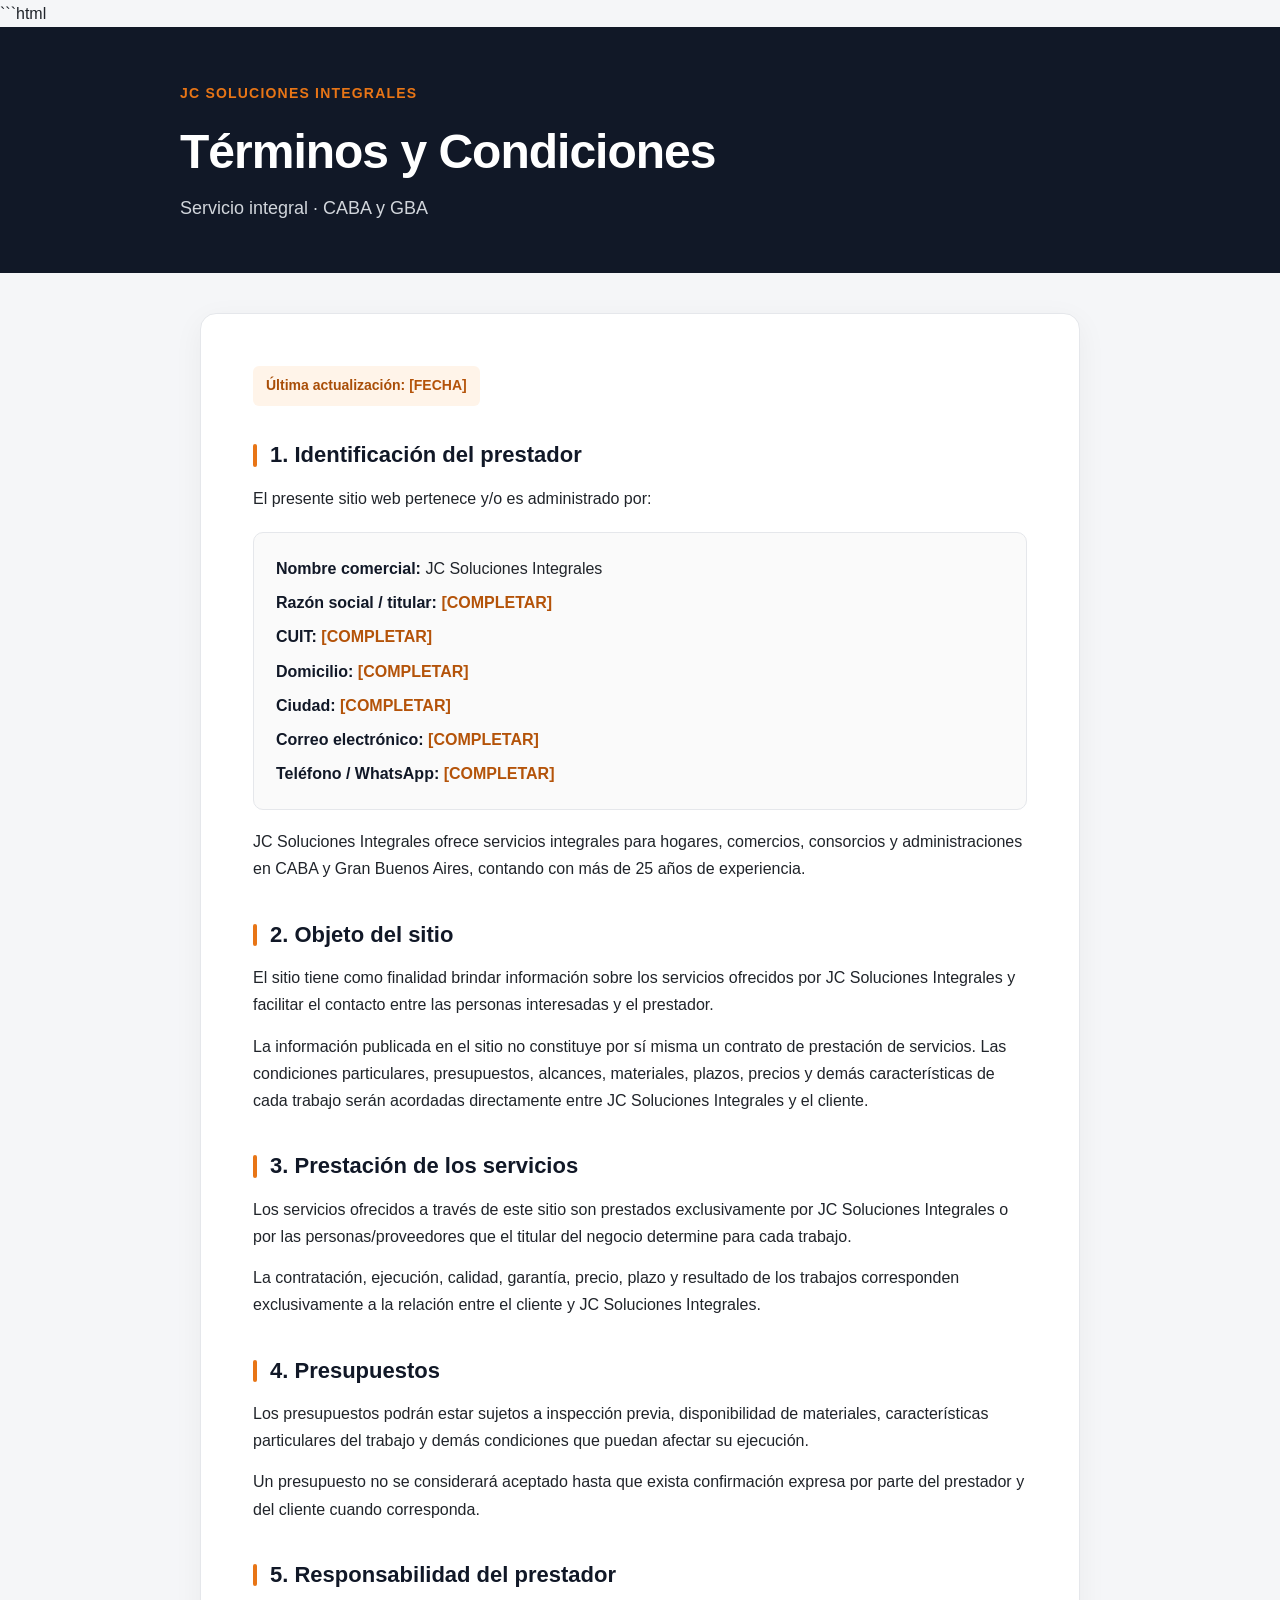
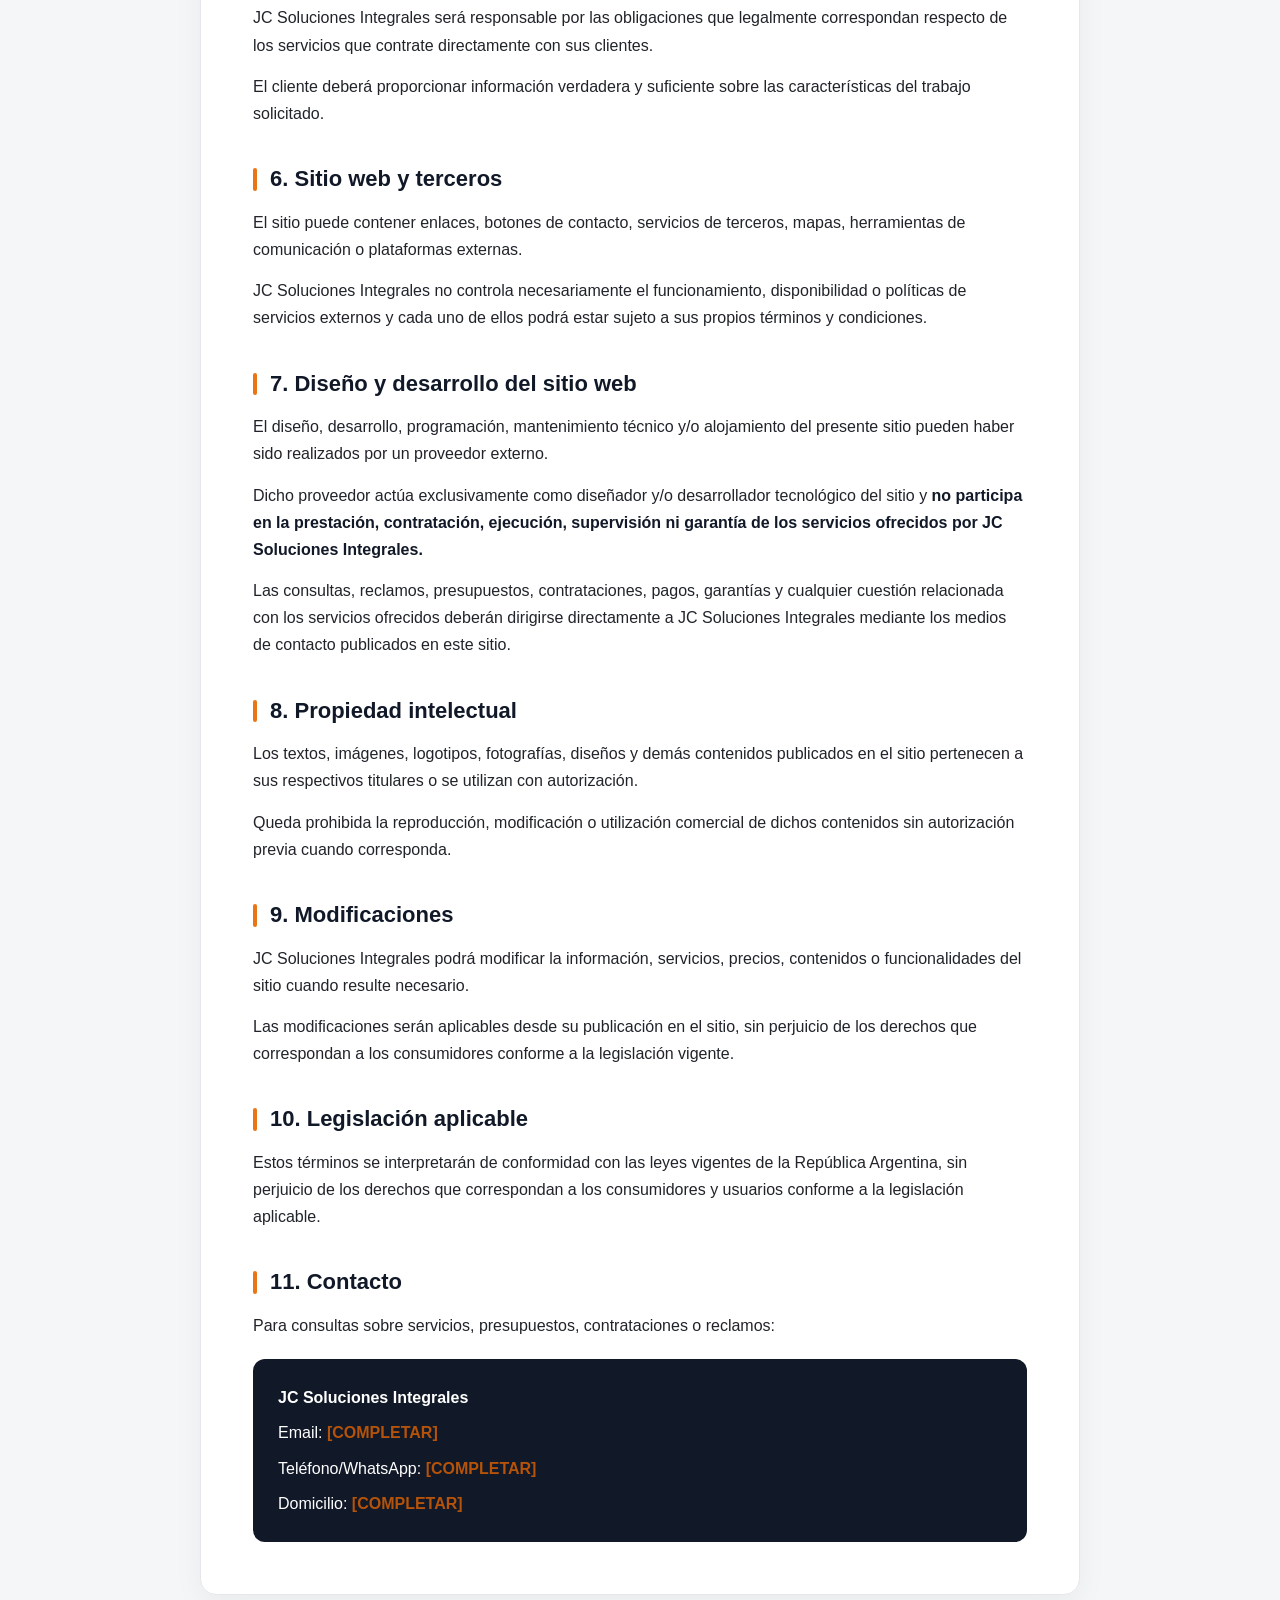
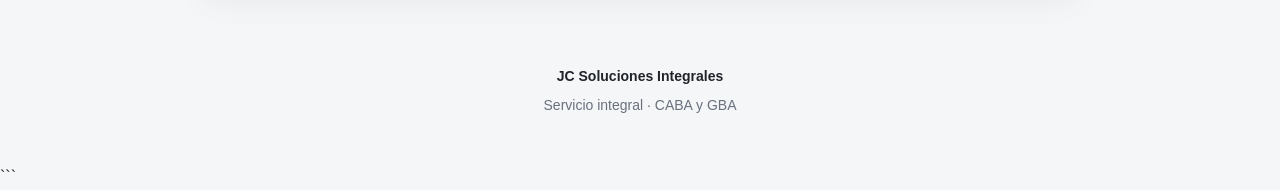
==== terminos-y-condiciones.html @ 71f80b51 "Create terminos-y-condiciones.html" ====
```html
<!DOCTYPE html>
<html lang="es">
<head>
  <meta charset="UTF-8">
  <meta name="viewport" content="width=device-width, initial-scale=1.0">

  <title>Términos y Condiciones | JC Soluciones Integrales</title>
  <meta name="description" content="Términos y condiciones de JC Soluciones Integrales. Servicio integral para hogares, comercios, consorcios y administraciones en CABA y GBA.">

  <style>
    :root {
      --bg: #f5f6f8;
      --surface: #ffffff;
      --text: #20242a;
      --muted: #69717d;
      --primary: #111827;
      --accent: #e87516;
      --border: #e5e7eb;
      --max-width: 920px;
    }

    * {
      margin: 0;
      padding: 0;
      box-sizing: border-box;
    }

    html {
      scroll-behavior: smooth;
    }

    body {
      font-family: Arial, Helvetica, sans-serif;
      background: var(--bg);
      color: var(--text);
      line-height: 1.7;
      font-size: 16px;
    }

    a {
      color: inherit;
    }

    .page-header {
      background: var(--primary);
      color: #fff;
      padding: 55px 20px 50px;
    }

    .header-inner {
      width: min(100%, var(--max-width));
      margin: 0 auto;
    }

    .brand {
      display: inline-block;
      margin-bottom: 20px;
      font-size: 14px;
      font-weight: 700;
      letter-spacing: 1.2px;
      text-transform: uppercase;
      color: var(--accent);
    }

    h1 {
      font-size: clamp(32px, 5vw, 48px);
      line-height: 1.1;
      margin-bottom: 14px;
      letter-spacing: -1px;
    }

    .subtitle {
      font-size: 18px;
      color: #d1d5db;
      max-width: 650px;
    }

    .content-wrapper {
      width: min(100%, var(--max-width));
      margin: 40px auto;
      padding: 0 20px;
    }

    .legal-card {
      background: var(--surface);
      border: 1px solid var(--border);
      border-radius: 16px;
      padding: clamp(28px, 5vw, 52px);
      box-shadow: 0 8px 30px rgba(0, 0, 0, 0.05);
    }

    .updated {
      display: inline-block;
      margin-bottom: 35px;
      padding: 8px 13px;
      border-radius: 6px;
      background: #fff4e9;
      color: #a94e08;
      font-size: 14px;
      font-weight: 600;
    }

    section {
      margin-bottom: 38px;
    }

    section:last-child {
      margin-bottom: 0;
    }

    h2 {
      position: relative;
      margin-bottom: 15px;
      padding-left: 17px;
      font-size: 22px;
      line-height: 1.3;
      color: var(--primary);
    }

    h2::before {
      content: "";
      position: absolute;
      left: 0;
      top: 3px;
      width: 4px;
      height: calc(100% - 6px);
      border-radius: 5px;
      background: var(--accent);
    }

    p {
      margin-bottom: 14px;
    }

    p:last-child {
      margin-bottom: 0;
    }

    strong {
      color: #111827;
    }

    .provider-data {
      margin-top: 20px;
      padding: 22px;
      border: 1px solid var(--border);
      border-radius: 10px;
      background: #fafafa;
    }

    .provider-data p {
      margin-bottom: 7px;
    }

    .provider-data p:last-child {
      margin-bottom: 0;
    }

    .contact-box {
      margin-top: 20px;
      padding: 25px;
      border-radius: 12px;
      background: var(--primary);
      color: #fff;
    }

    .contact-box strong {
      color: #fff;
    }

    .contact-box p {
      margin-bottom: 8px;
    }

    .contact-box p:last-child {
      margin-bottom: 0;
    }

    .placeholder {
      color: #b45309;
      font-weight: 600;
    }

    .page-footer {
      padding: 30px 20px 45px;
      text-align: center;
      color: var(--muted);
      font-size: 14px;
    }

    .footer-brand {
      font-weight: 700;
      color: var(--text);
      margin-bottom: 5px;
    }

    @media (max-width: 600px) {
      body {
        font-size: 15px;
      }

      .page-header {
        padding: 38px 20px 35px;
      }

      h1 {
        font-size: 32px;
      }

      .subtitle {
        font-size: 16px;
      }

      .content-wrapper {
        margin: 20px auto;
        padding: 0 12px;
      }

      .legal-card {
        border-radius: 12px;
        padding: 25px 20px;
      }

      .updated {
        margin-bottom: 28px;
      }

      section {
        margin-bottom: 32px;
      }

      h2 {
        font-size: 20px;
      }

      .provider-data,
      .contact-box {
        padding: 18px;
      }
    }
  </style>
</head>

<body>

  <header class="page-header">
    <div class="header-inner">
      <div class="brand">JC Soluciones Integrales</div>

      <h1>Términos y Condiciones</h1>

      <p class="subtitle">
        Servicio integral · CABA y GBA
      </p>
    </div>
  </header>


  <main class="content-wrapper">

    <article class="legal-card">

      <div class="updated">
        Última actualización: <span class="placeholder">[FECHA]</span>
      </div>


      <section>
        <h2>1. Identificación del prestador</h2>

        <p>
          El presente sitio web pertenece y/o es administrado por:
        </p>

        <div class="provider-data">
          <p><strong>Nombre comercial:</strong> JC Soluciones Integrales</p>
          <p><strong>Razón social / titular:</strong> <span class="placeholder">[COMPLETAR]</span></p>
          <p><strong>CUIT:</strong> <span class="placeholder">[COMPLETAR]</span></p>
          <p><strong>Domicilio:</strong> <span class="placeholder">[COMPLETAR]</span></p>
          <p><strong>Ciudad:</strong> <span class="placeholder">[COMPLETAR]</span></p>
          <p><strong>Correo electrónico:</strong> <span class="placeholder">[COMPLETAR]</span></p>
          <p><strong>Teléfono / WhatsApp:</strong> <span class="placeholder">[COMPLETAR]</span></p>
        </div>

        <p style="margin-top: 18px;">
          JC Soluciones Integrales ofrece servicios integrales para hogares,
          comercios, consorcios y administraciones en CABA y Gran Buenos Aires,
          contando con más de 25 años de experiencia.
        </p>
      </section>


      <section>
        <h2>2. Objeto del sitio</h2>

        <p>
          El sitio tiene como finalidad brindar información sobre los servicios
          ofrecidos por JC Soluciones Integrales y facilitar el contacto entre
          las personas interesadas y el prestador.
        </p>

        <p>
          La información publicada en el sitio no constituye por sí misma un
          contrato de prestación de servicios. Las condiciones particulares,
          presupuestos, alcances, materiales, plazos, precios y demás
          características de cada trabajo serán acordadas directamente entre
          JC Soluciones Integrales y el cliente.
        </p>
      </section>


      <section>
        <h2>3. Prestación de los servicios</h2>

        <p>
          Los servicios ofrecidos a través de este sitio son prestados
          exclusivamente por JC Soluciones Integrales o por las
          personas/proveedores que el titular del negocio determine para cada
          trabajo.
        </p>

        <p>
          La contratación, ejecución, calidad, garantía, precio, plazo y
          resultado de los trabajos corresponden exclusivamente a la relación
          entre el cliente y JC Soluciones Integrales.
        </p>
      </section>


      <section>
        <h2>4. Presupuestos</h2>

        <p>
          Los presupuestos podrán estar sujetos a inspección previa,
          disponibilidad de materiales, características particulares del
          trabajo y demás condiciones que puedan afectar su ejecución.
        </p>

        <p>
          Un presupuesto no se considerará aceptado hasta que exista
          confirmación expresa por parte del prestador y del cliente cuando
          corresponda.
        </p>
      </section>


      <section>
        <h2>5. Responsabilidad del prestador</h2>

        <p>
          JC Soluciones Integrales será responsable por las obligaciones que
          legalmente correspondan respecto de los servicios que contrate
          directamente con sus clientes.
        </p>

        <p>
          El cliente deberá proporcionar información verdadera y suficiente
          sobre las características del trabajo solicitado.
        </p>
      </section>


      <section>
        <h2>6. Sitio web y terceros</h2>

        <p>
          El sitio puede contener enlaces, botones de contacto, servicios de
          terceros, mapas, herramientas de comunicación o plataformas externas.
        </p>

        <p>
          JC Soluciones Integrales no controla necesariamente el funcionamiento,
          disponibilidad o políticas de servicios externos y cada uno de ellos
          podrá estar sujeto a sus propios términos y condiciones.
        </p>
      </section>


      <section>
        <h2>7. Diseño y desarrollo del sitio web</h2>

        <p>
          El diseño, desarrollo, programación, mantenimiento técnico y/o
          alojamiento del presente sitio pueden haber sido realizados por un
          proveedor externo.
        </p>

        <p>
          Dicho proveedor actúa exclusivamente como diseñador y/o desarrollador
          tecnológico del sitio y <strong>no participa en la prestación,
          contratación, ejecución, supervisión ni garantía de los servicios
          ofrecidos por JC Soluciones Integrales.</strong>
        </p>

        <p>
          Las consultas, reclamos, presupuestos, contrataciones, pagos,
          garantías y cualquier cuestión relacionada con los servicios
          ofrecidos deberán dirigirse directamente a JC Soluciones Integrales
          mediante los medios de contacto publicados en este sitio.
        </p>
      </section>


      <section>
        <h2>8. Propiedad intelectual</h2>

        <p>
          Los textos, imágenes, logotipos, fotografías, diseños y demás
          contenidos publicados en el sitio pertenecen a sus respectivos
          titulares o se utilizan con autorización.
        </p>

        <p>
          Queda prohibida la reproducción, modificación o utilización comercial
          de dichos contenidos sin autorización previa cuando corresponda.
        </p>
      </section>


      <section>
        <h2>9. Modificaciones</h2>

        <p>
          JC Soluciones Integrales podrá modificar la información, servicios,
          precios, contenidos o funcionalidades del sitio cuando resulte
          necesario.
        </p>

        <p>
          Las modificaciones serán aplicables desde su publicación en el sitio,
          sin perjuicio de los derechos que correspondan a los consumidores
          conforme a la legislación vigente.
        </p>
      </section>


      <section>
        <h2>10. Legislación aplicable</h2>

        <p>
          Estos términos se interpretarán de conformidad con las leyes vigentes
          de la República Argentina, sin perjuicio de los derechos que
          correspondan a los consumidores y usuarios conforme a la legislación
          aplicable.
        </p>
      </section>


      <section>
        <h2>11. Contacto</h2>

        <p>
          Para consultas sobre servicios, presupuestos, contrataciones o
          reclamos:
        </p>

        <div class="contact-box">
          <p><strong>JC Soluciones Integrales</strong></p>
          <p>Email: <span class="placeholder">[COMPLETAR]</span></p>
          <p>Teléfono/WhatsApp: <span class="placeholder">[COMPLETAR]</span></p>
          <p>Domicilio: <span class="placeholder">[COMPLETAR]</span></p>
        </div>
      </section>

    </article>

  </main>


  <footer class="page-footer">
    <div class="footer-brand">JC Soluciones Integrales</div>
    <div>Servicio integral · CABA y GBA</div>
  </footer>

</body>
</html>
```
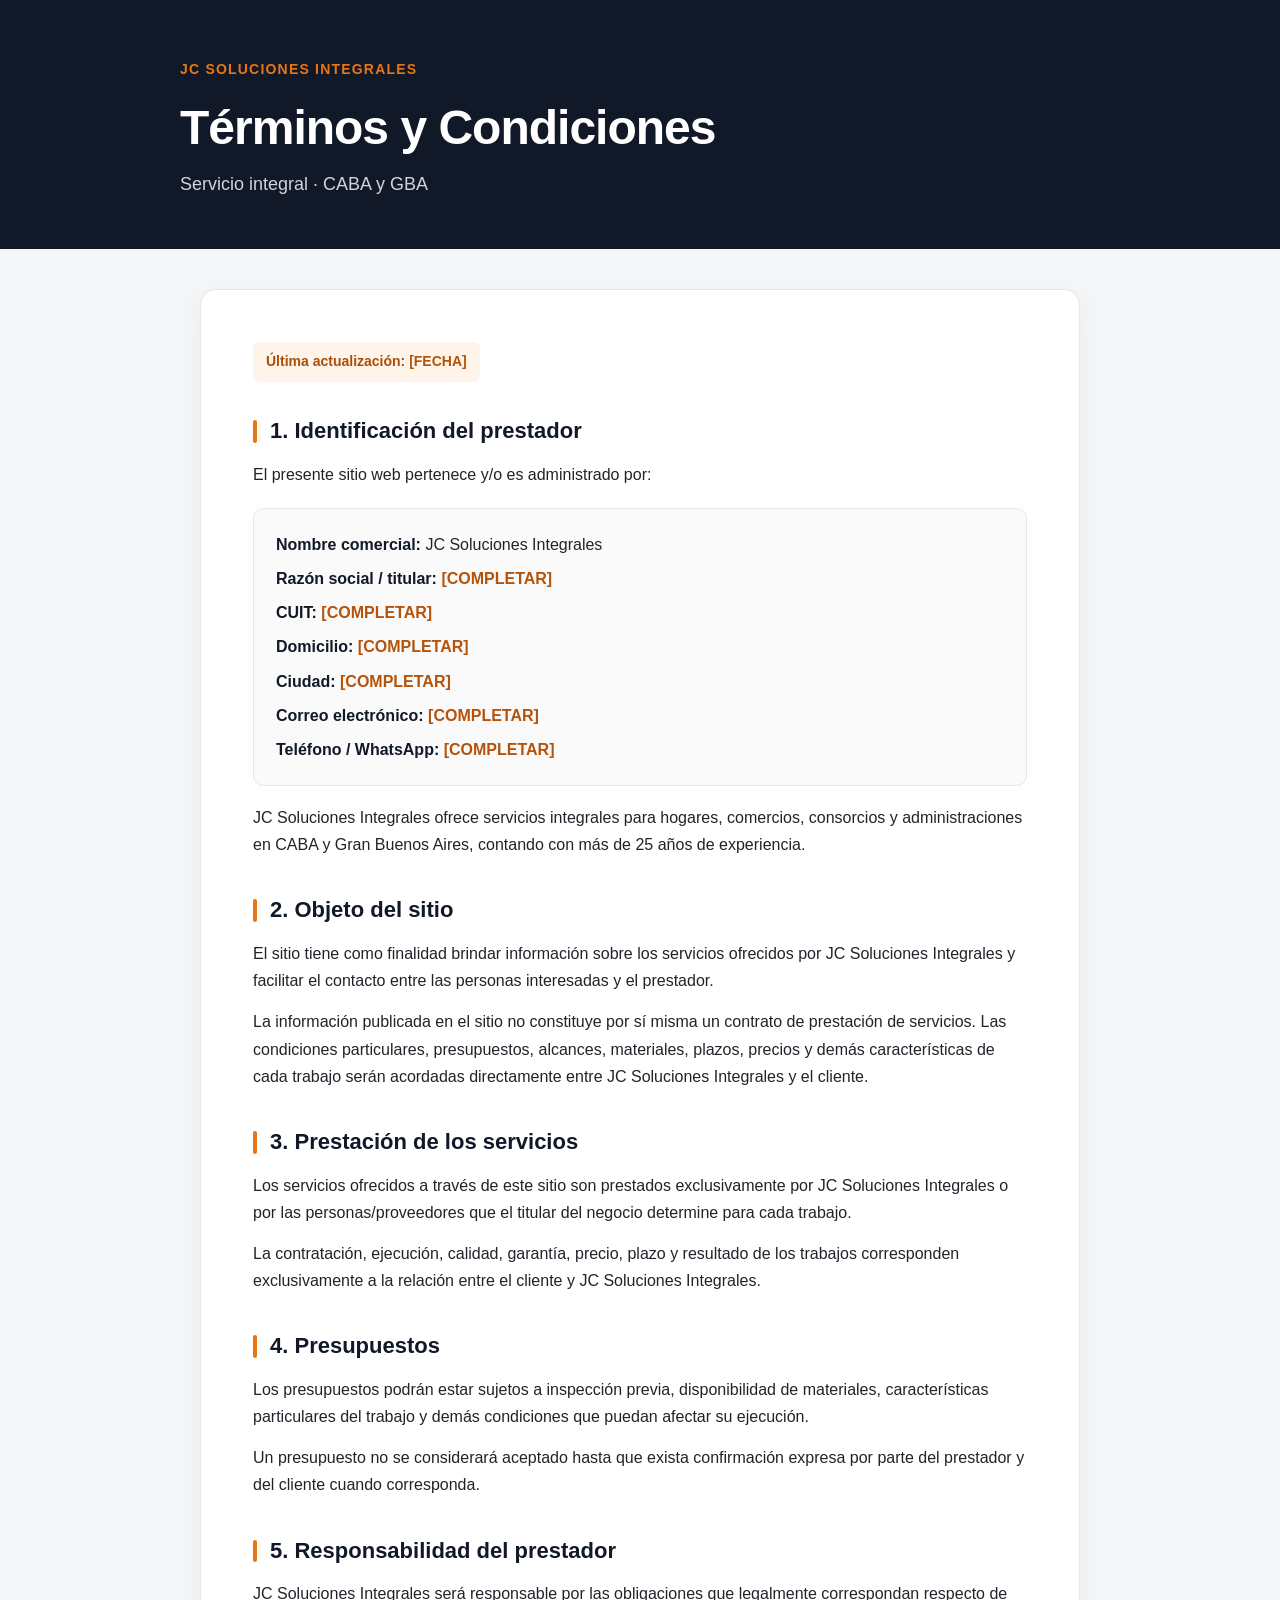
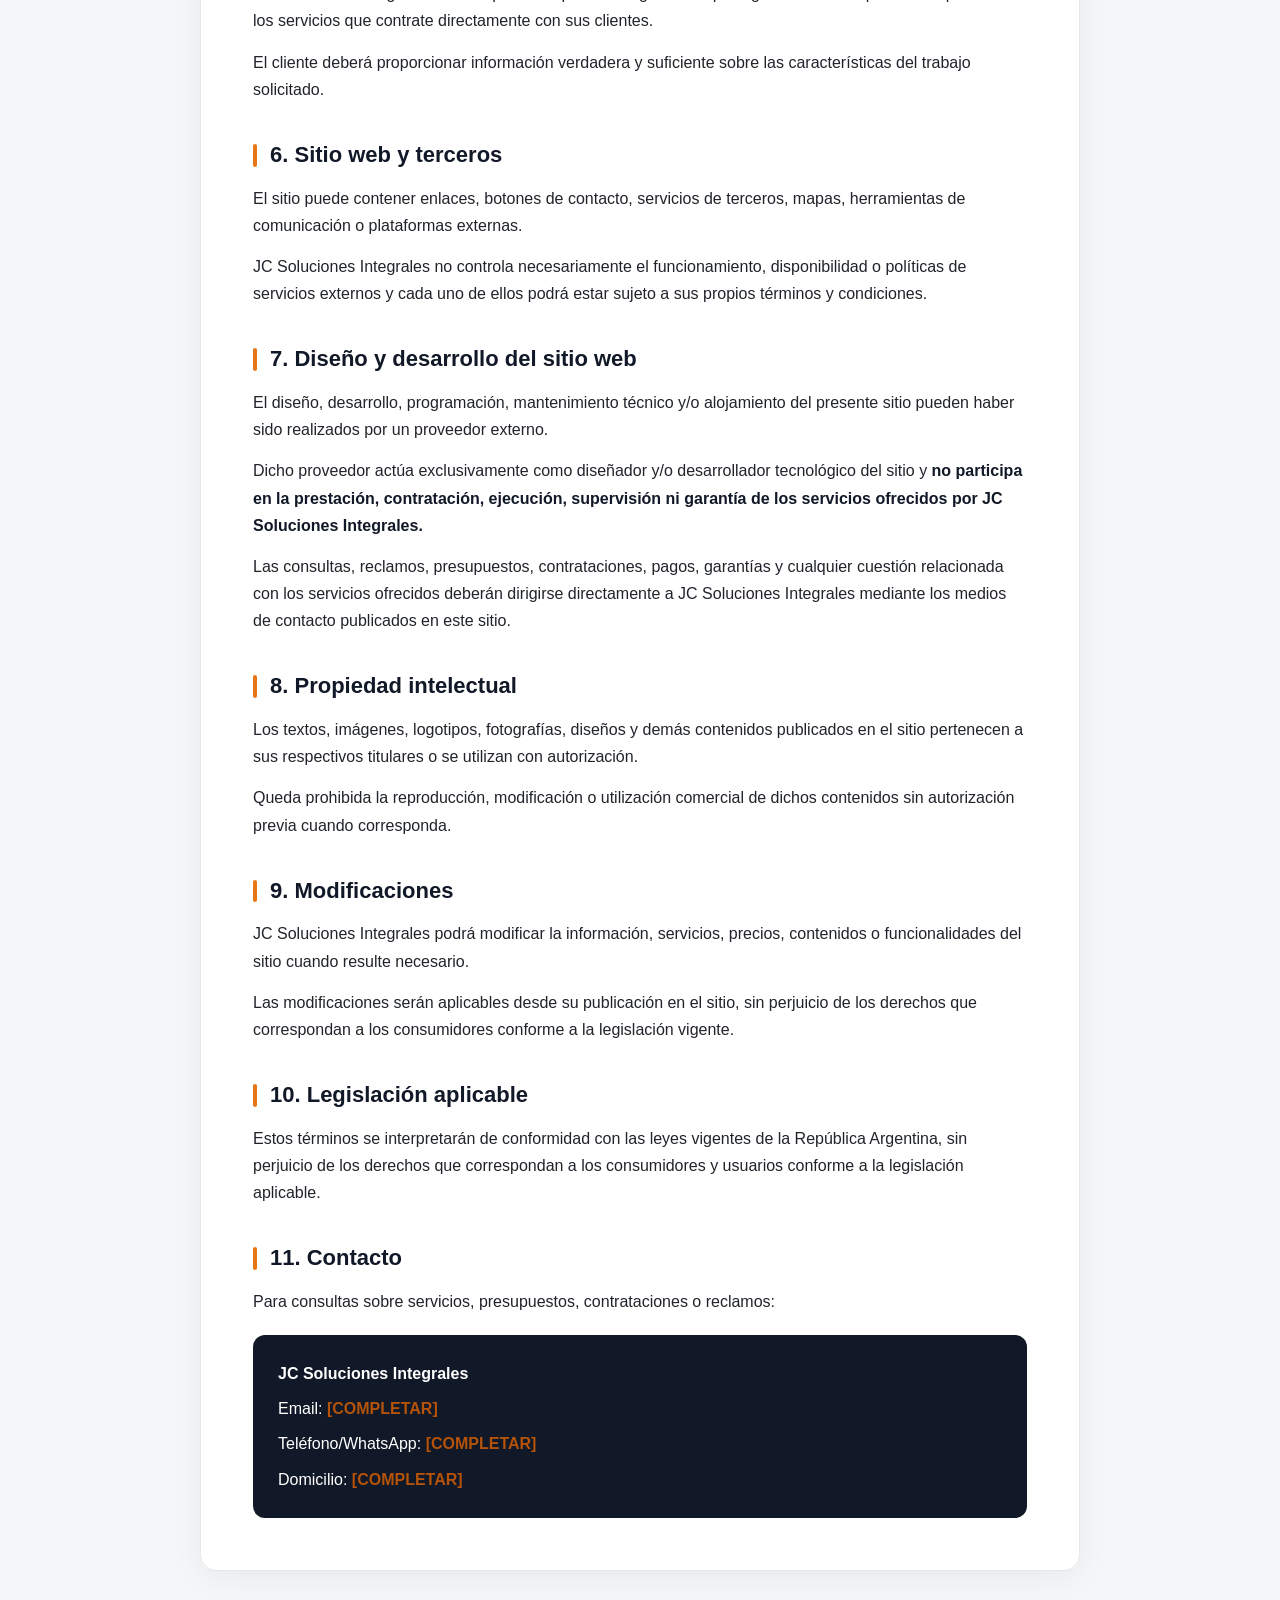
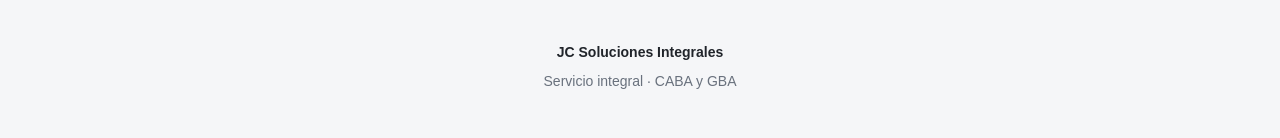
==== commit 3b3c6b95: "Remove unnecessary code block formatting from HTML" ====
--- a/terminos-y-condiciones.html
+++ b/terminos-y-condiciones.html
@@ -1,4 +1,3 @@
-```html
 <!DOCTYPE html>
 <html lang="es">
 <head>
@@ -475,4 +474,4 @@
 
 </body>
 </html>
-```
+
